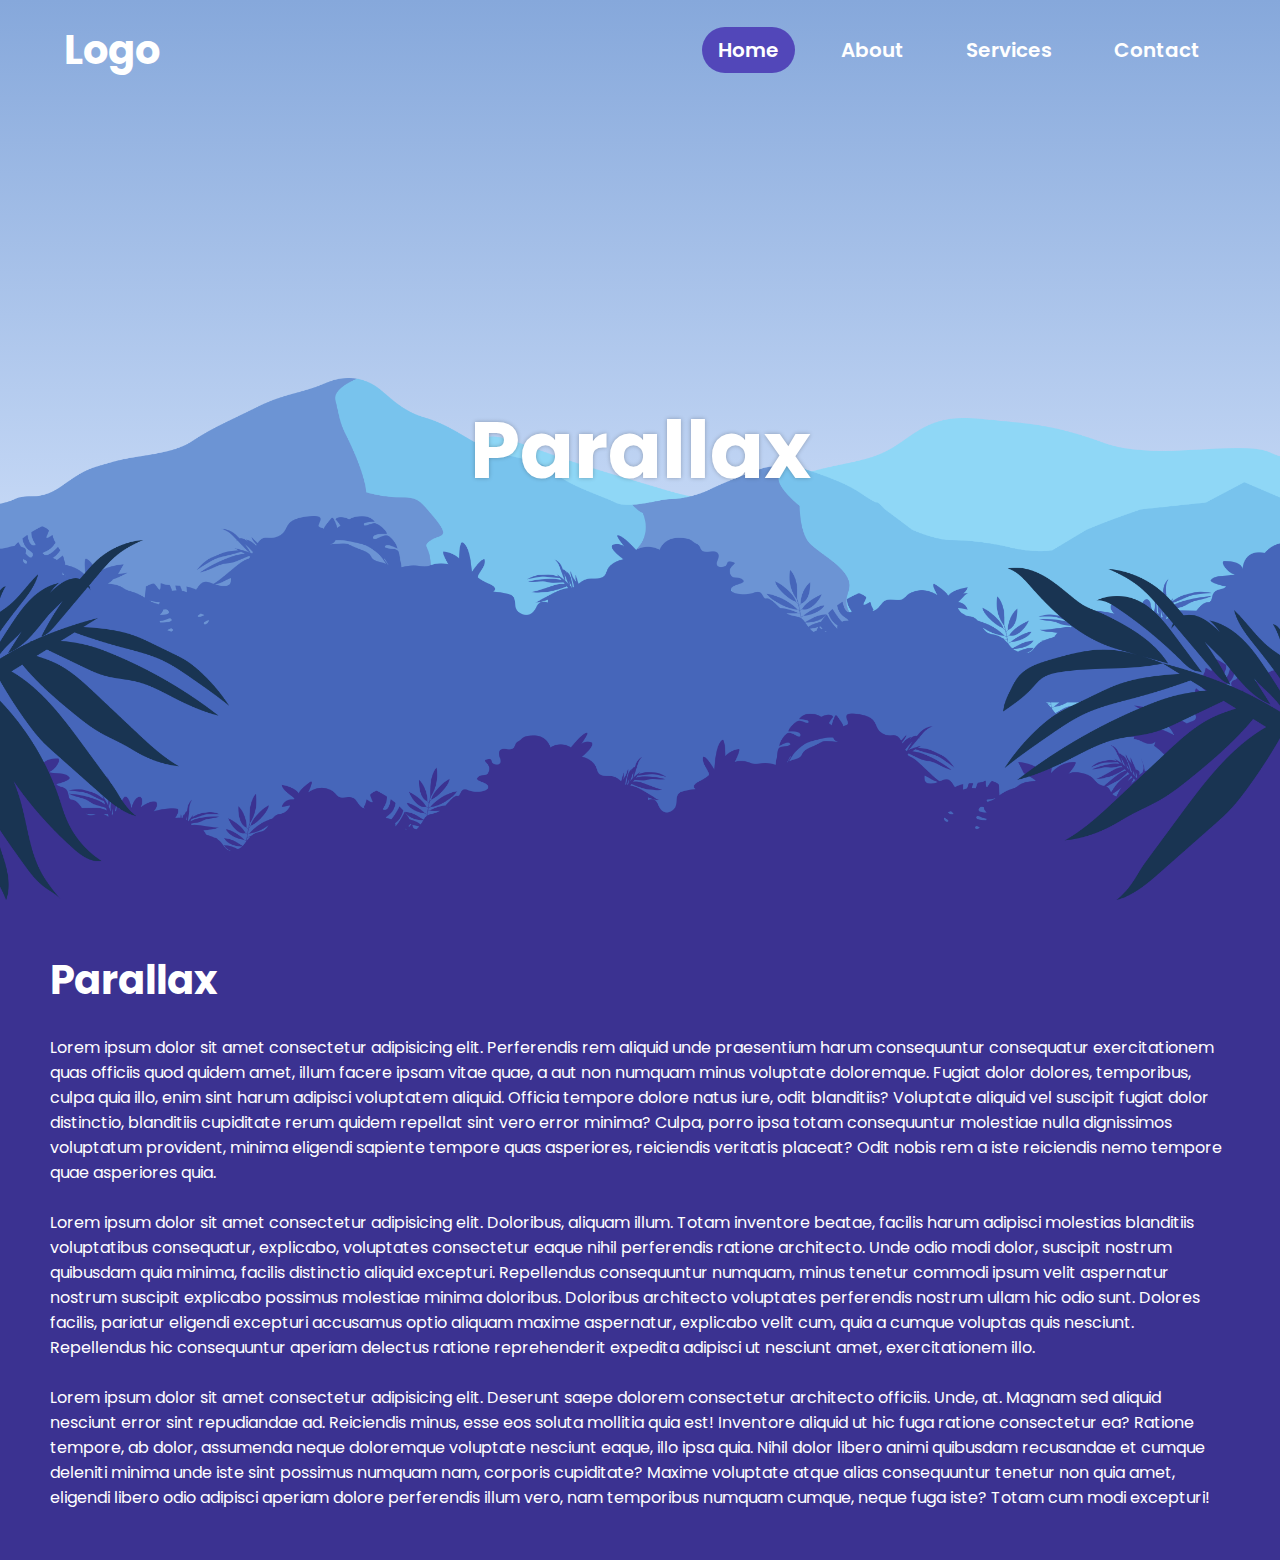
==== index.html @ cd71b23f "first commit" ====
<!DOCTYPE html>
<html lang="en">
<head>
    <meta charset="UTF-8">
    <meta name="viewport" content="width=device-width, initial-scale=1.0">
    <title>Parallax Website</title>
    <link rel="stylesheet" href="style.css">
</head>
<body>

    <header>
        <h1>Logo</h1>
        <nav>
            <a href="#" class="active">Home</a>
            <a href="#">About</a>
            <a href="#">Services</a>
            <a href="#">Contact</a>
        </nav>
    </header>

    <section class="home">
        <img src="assets/mount2.png" class="mount2">
        <img src="assets/mount1.png" class="mount1">
        <img src="assets/bush2.png" class="bush2">

        <h1 class="title">Parallax</h1>

        <img src="assets/bush1.png" class="bush1">
        <img src="assets/leaf2.png" class="leaf2">
        <img src="assets/leaf1.png" class="leaf1">
    </section>

    <section class="about">
        <h1>Parallax</h1>
        <br>
        <p>Lorem ipsum dolor sit amet consectetur adipisicing elit. Perferendis rem aliquid unde praesentium harum consequuntur consequatur exercitationem quas officiis quod quidem amet, illum facere ipsam vitae quae, a aut non numquam minus voluptate doloremque. Fugiat dolor dolores, temporibus, culpa quia illo, enim sint harum adipisci voluptatem aliquid. Officia tempore dolore natus iure, odit blanditiis? Voluptate aliquid vel suscipit fugiat dolor distinctio, blanditiis cupiditate rerum quidem repellat sint vero error minima? Culpa, porro ipsa totam consequuntur molestiae nulla dignissimos voluptatum provident, minima eligendi sapiente tempore quas asperiores, reiciendis veritatis placeat? Odit nobis rem a iste reiciendis nemo tempore quae asperiores quia.</p>
        <br>
        <p>Lorem ipsum dolor sit amet consectetur adipisicing elit. Doloribus, aliquam illum. Totam inventore beatae, facilis harum adipisci molestias blanditiis voluptatibus consequatur, explicabo, voluptates consectetur eaque nihil perferendis ratione architecto. Unde odio modi dolor, suscipit nostrum quibusdam quia minima, facilis distinctio aliquid excepturi. Repellendus consequuntur numquam, minus tenetur commodi ipsum velit aspernatur nostrum suscipit explicabo possimus molestiae minima doloribus. Doloribus architecto voluptates perferendis nostrum ullam hic odio sunt. Dolores facilis, pariatur eligendi excepturi accusamus optio aliquam maxime aspernatur, explicabo velit cum, quia a cumque voluptas quis nesciunt. Repellendus hic consequuntur aperiam delectus ratione reprehenderit expedita adipisci ut nesciunt amet, exercitationem illo.</p>
        <br>
        <p>Lorem ipsum dolor sit amet consectetur adipisicing elit. Deserunt saepe dolorem consectetur architecto officiis. Unde, at. Magnam sed aliquid nesciunt error sint repudiandae ad. Reiciendis minus, esse eos soluta mollitia quia est! Inventore aliquid ut hic fuga ratione consectetur ea? Ratione tempore, ab dolor, assumenda neque doloremque voluptate nesciunt eaque, illo ipsa quia. Nihil dolor libero animi quibusdam recusandae et cumque deleniti minima unde iste sint possimus numquam nam, corporis cupiditate? Maxime voluptate atque alias consequuntur tenetur non quia amet, eligendi libero odio adipisci aperiam dolore perferendis illum vero, nam temporibus numquam cumque, neque fuga iste? Totam cum modi excepturi!</p>
    </section>

    <script src="script.js"></script>

</body>
</html>
---- style.css ----
@import url('https://fonts.googleapis.com/css2?family=Poppins:wght@400;600;700&display=swap');

* {
    margin: 0;
    padding: 0;
    box-sizing: border-box;
    font-family: 'Poppins', sans-serif;
}

header {
    display: flex;
    justify-content: space-between;
    align-items: center;
    height: 100px;
    padding: 0 5%;
    position: absolute;
    width: 100%;
    z-index: 100;
}
header h1 {
    font-size: 40px;
    color: white;
}
header nav {
    display: flex;
    gap: 30px;
}
header nav a {
    text-decoration: none;
    font-size: 20px;
    font-weight: 600;
    padding: 8px 16px;
    border-radius: 99px;
    transition: 0.3s;
    color: white;
}
header nav a.active {
    background: #5247B9;
}
header nav a:hover {
    background: #5247B9;
}
header nav:hover > a:not(:hover) {
    background: none;
}

.home {
    display: flex;
    height: 100dvh;
    background: linear-gradient(to top, #D2E2FB 30%, #86A8DB);
    position: relative;
    overflow: hidden;
}

.home img {
    position: absolute;
    bottom: 0;
    width: 100%;
    pointer-events: none;
}

.home .title {
    position: absolute;
    top: 50%;
    left: 50%;
    transform: translate(-50%, -50%);
    color: white;
    font-size: 80px;
    text-shadow: 0px 0px 4px rgba(0, 0, 0, 0.25);
}

.about {
    padding: 50px;
    background: #3B3291;
    color: white;
    position: relative;
    z-index: 100;
}
.about h1 {
    font-size: 40px;
}
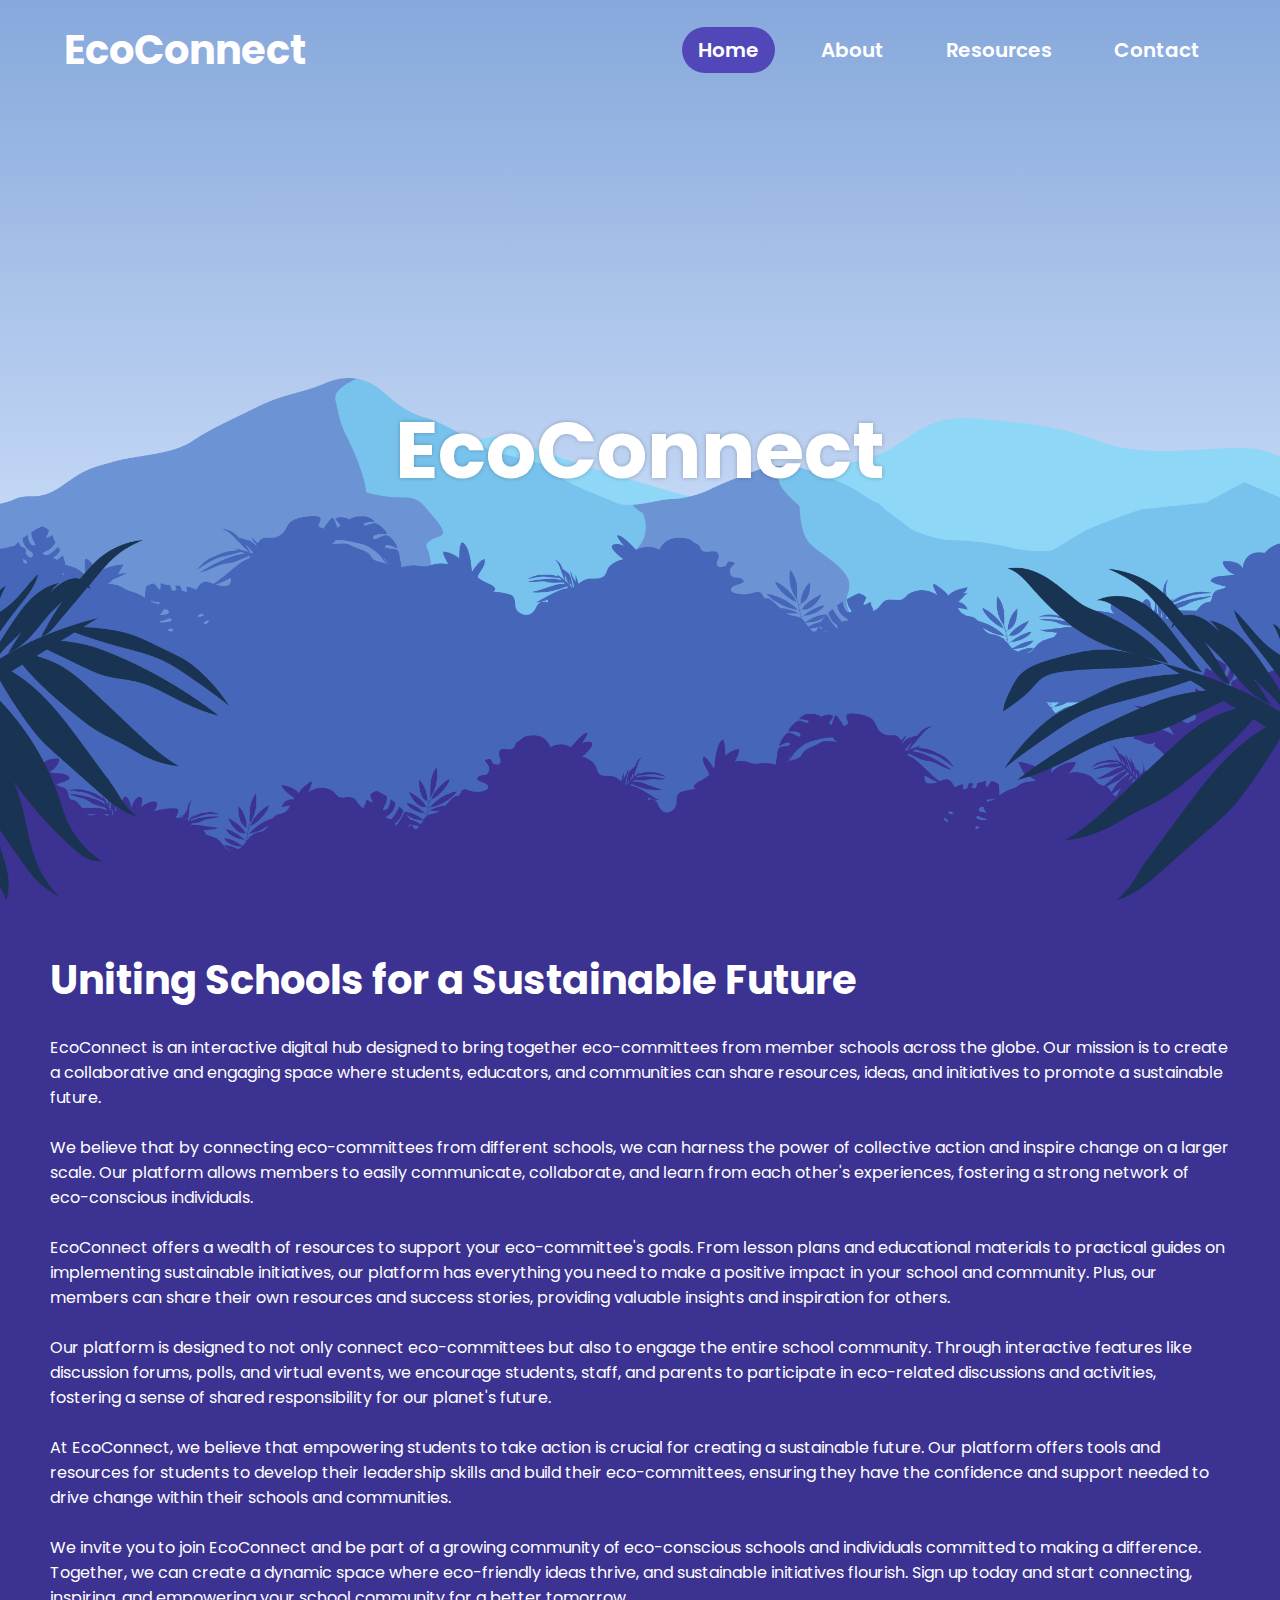
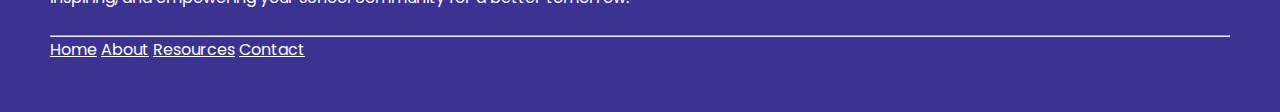
==== commit 64af4489: "fancy content" ====
--- a/index.html
+++ b/index.html
@@ -1,46 +1,99 @@
 <!DOCTYPE html>
 <html lang="en">
-<head>
-    <meta charset="UTF-8">
-    <meta name="viewport" content="width=device-width, initial-scale=1.0">
-    <title>Parallax Website</title>
-    <link rel="stylesheet" href="style.css">
-</head>
-<body>
-
+  <head>
+    <meta charset="UTF-8" />
+    <meta name="viewport" content="width=device-width, initial-scale=1.0" />
+    <title>Community Website</title>
+    <link rel="stylesheet" href="style.css" />
+  </head>
+  <body>
     <header>
-        <h1>Logo</h1>
-        <nav>
-            <a href="#" class="active">Home</a>
-            <a href="#">About</a>
-            <a href="#">Services</a>
-            <a href="#">Contact</a>
-        </nav>
+      <h1>EcoConnect</h1>
+      <nav>
+        <a href="index.html" class="active">Home</a>
+        <a href="about.html">About</a>
+        <a href="resources.html">Resources</a>
+        <a href="contact.html">Contact</a>
+      </nav>
     </header>
 
     <section class="home">
-        <img src="assets/mount2.png" class="mount2">
-        <img src="assets/mount1.png" class="mount1">
-        <img src="assets/bush2.png" class="bush2">
+      <img src="assets/mount2.png" class="mount2" />
+      <img src="assets/mount1.png" class="mount1" />
+      <img src="assets/bush2.png" class="bush2" />
 
-        <h1 class="title">Parallax</h1>
+      <h1 class="title">EcoConnect</h1>
 
-        <img src="assets/bush1.png" class="bush1">
-        <img src="assets/leaf2.png" class="leaf2">
-        <img src="assets/leaf1.png" class="leaf1">
+      <img src="assets/bush1.png" class="bush1" />
+      <img src="assets/leaf2.png" class="leaf2" />
+      <img src="assets/leaf1.png" class="leaf1" />
     </section>
 
     <section class="about">
-        <h1>Parallax</h1>
-        <br>
-        <p>Lorem ipsum dolor sit amet consectetur adipisicing elit. Perferendis rem aliquid unde praesentium harum consequuntur consequatur exercitationem quas officiis quod quidem amet, illum facere ipsam vitae quae, a aut non numquam minus voluptate doloremque. Fugiat dolor dolores, temporibus, culpa quia illo, enim sint harum adipisci voluptatem aliquid. Officia tempore dolore natus iure, odit blanditiis? Voluptate aliquid vel suscipit fugiat dolor distinctio, blanditiis cupiditate rerum quidem repellat sint vero error minima? Culpa, porro ipsa totam consequuntur molestiae nulla dignissimos voluptatum provident, minima eligendi sapiente tempore quas asperiores, reiciendis veritatis placeat? Odit nobis rem a iste reiciendis nemo tempore quae asperiores quia.</p>
-        <br>
-        <p>Lorem ipsum dolor sit amet consectetur adipisicing elit. Doloribus, aliquam illum. Totam inventore beatae, facilis harum adipisci molestias blanditiis voluptatibus consequatur, explicabo, voluptates consectetur eaque nihil perferendis ratione architecto. Unde odio modi dolor, suscipit nostrum quibusdam quia minima, facilis distinctio aliquid excepturi. Repellendus consequuntur numquam, minus tenetur commodi ipsum velit aspernatur nostrum suscipit explicabo possimus molestiae minima doloribus. Doloribus architecto voluptates perferendis nostrum ullam hic odio sunt. Dolores facilis, pariatur eligendi excepturi accusamus optio aliquam maxime aspernatur, explicabo velit cum, quia a cumque voluptas quis nesciunt. Repellendus hic consequuntur aperiam delectus ratione reprehenderit expedita adipisci ut nesciunt amet, exercitationem illo.</p>
-        <br>
-        <p>Lorem ipsum dolor sit amet consectetur adipisicing elit. Deserunt saepe dolorem consectetur architecto officiis. Unde, at. Magnam sed aliquid nesciunt error sint repudiandae ad. Reiciendis minus, esse eos soluta mollitia quia est! Inventore aliquid ut hic fuga ratione consectetur ea? Ratione tempore, ab dolor, assumenda neque doloremque voluptate nesciunt eaque, illo ipsa quia. Nihil dolor libero animi quibusdam recusandae et cumque deleniti minima unde iste sint possimus numquam nam, corporis cupiditate? Maxime voluptate atque alias consequuntur tenetur non quia amet, eligendi libero odio adipisci aperiam dolore perferendis illum vero, nam temporibus numquam cumque, neque fuga iste? Totam cum modi excepturi!</p>
+      <h1>Uniting Schools for a Sustainable Future</h1>
+      <br />
+      <p>
+        EcoConnect is an interactive digital hub designed to bring together
+        eco-committees from member schools across the globe. Our mission is to
+        create a collaborative and engaging space where students, educators, and
+        communities can share resources, ideas, and initiatives to promote a
+        sustainable future.
+      </p>
+      <br />
+      <p>
+        We believe that by connecting eco-committees from different schools, we
+        can harness the power of collective action and inspire change on a
+        larger scale. Our platform allows members to easily communicate,
+        collaborate, and learn from each other's experiences, fostering a strong
+        network of eco-conscious individuals.
+      </p>
+      <br />
+      <p>
+        EcoConnect offers a wealth of resources to support your eco-committee's
+        goals. From lesson plans and educational materials to practical guides
+        on implementing sustainable initiatives, our platform has everything you
+        need to make a positive impact in your school and community. Plus, our
+        members can share their own resources and success stories, providing
+        valuable insights and inspiration for others.
+      </p>
+      <br />
+      <p>
+        Our platform is designed to not only connect eco-committees but also to
+        engage the entire school community. Through interactive features like
+        discussion forums, polls, and virtual events, we encourage students,
+        staff, and parents to participate in eco-related discussions and
+        activities, fostering a sense of shared responsibility for our planet's
+        future.
+      </p>
+      <br />
+      <p>
+        At EcoConnect, we believe that empowering students to take action is
+        crucial for creating a sustainable future. Our platform offers tools and
+        resources for students to develop their leadership skills and build
+        their eco-committees, ensuring they have the confidence and support
+        needed to drive change within their schools and communities.
+      </p>
+      <br />
+      <p>
+        We invite you to join EcoConnect and be part of a growing community of
+        eco-conscious schools and individuals committed to making a difference.
+        Together, we can create a dynamic space where eco-friendly ideas thrive,
+        and sustainable initiatives flourish. Sign up today and start
+        connecting, inspiring, and empowering your school community for a better
+        tomorrow.
+      </p>
+      <br />
+      <hr />
+      <footer>
+        <nav>
+          <a href="index.html" class="active">Home</a>
+          <a href="about.html">About</a>
+          <a href="resources.html">Resources</a>
+          <a href="contact.html">Contact</a>
+        </nav>
+      </footer>
     </section>
 
     <script src="script.js"></script>
-
-</body>
-</html>+  </body>
+</html>
--- a/style.css
+++ b/style.css
@@ -1,81 +1,117 @@
-@import url('https://fonts.googleapis.com/css2?family=Poppins:wght@400;600;700&display=swap');
+@import url("https://fonts.googleapis.com/css2?family=Poppins:wght@400;600;700&display=swap");
 
 * {
-    margin: 0;
-    padding: 0;
-    box-sizing: border-box;
-    font-family: 'Poppins', sans-serif;
+  margin: 0;
+  padding: 0;
+  box-sizing: border-box;
+  font-family: "Poppins", sans-serif;
 }
 
 header {
-    display: flex;
-    justify-content: space-between;
-    align-items: center;
-    height: 100px;
-    padding: 0 5%;
-    position: absolute;
-    width: 100%;
-    z-index: 100;
+  display: flex;
+  justify-content: space-between;
+  align-items: center;
+  height: 100px;
+  padding: 0 5%;
+  position: absolute;
+  width: 100%;
+  z-index: 100;
 }
 header h1 {
-    font-size: 40px;
-    color: white;
+  font-size: 40px;
+  color: white;
 }
 header nav {
-    display: flex;
-    gap: 30px;
+  display: flex;
+  gap: 30px;
 }
 header nav a {
-    text-decoration: none;
-    font-size: 20px;
-    font-weight: 600;
-    padding: 8px 16px;
-    border-radius: 99px;
-    transition: 0.3s;
-    color: white;
+  text-decoration: none;
+  font-size: 20px;
+  font-weight: 600;
+  padding: 8px 16px;
+  border-radius: 99px;
+  transition: 0.3s;
+  color: white;
 }
 header nav a.active {
-    background: #5247B9;
+  background: #5247b9;
 }
 header nav a:hover {
-    background: #5247B9;
+  background: #5247b9;
 }
 header nav:hover > a:not(:hover) {
-    background: none;
+  background: none;
 }
 
 .home {
-    display: flex;
-    height: 100dvh;
-    background: linear-gradient(to top, #D2E2FB 30%, #86A8DB);
-    position: relative;
-    overflow: hidden;
+  display: flex;
+  height: 100dvh;
+  background: linear-gradient(to top, #d2e2fb 30%, #86a8db);
+  position: relative;
+  overflow: hidden;
 }
 
 .home img {
-    position: absolute;
-    bottom: 0;
-    width: 100%;
-    pointer-events: none;
+  position: absolute;
+  bottom: 0;
+  width: 100%;
+  pointer-events: none;
 }
 
 .home .title {
-    position: absolute;
-    top: 50%;
-    left: 50%;
-    transform: translate(-50%, -50%);
-    color: white;
-    font-size: 80px;
-    text-shadow: 0px 0px 4px rgba(0, 0, 0, 0.25);
+  position: absolute;
+  top: 50%;
+  left: 50%;
+  transform: translate(-50%, -50%);
+  color: white;
+  font-size: 80px;
+  text-shadow: 0px 0px 4px rgba(0, 0, 0, 0.25);
 }
 
 .about {
-    padding: 50px;
-    background: #3B3291;
-    color: white;
-    position: relative;
-    z-index: 100;
+  padding: 50px;
+  background: #3b3291;
+  color: white;
+  position: relative;
+  z-index: 100;
 }
 .about h1 {
-    font-size: 40px;
-}+  font-size: 40px;
+}
+
+.about a {
+  color: white;
+}
+
+.about a:hover {
+  color: lightgray;
+}
+
+/* .about a:visited {
+  color: yellow
+} */
+
+about footer {
+  padding: 0 5%;
+  color: white;
+}
+
+.social-media-icons {
+  list-style: none;
+  padding: 0;
+}
+
+.social-media-icons li {
+  display: inline-block;
+  margin-right: 10px;
+}
+
+.social-media-icons a {
+  text-decoration: none;
+  color: inherit;
+}
+
+.social-media-icons i {
+  margin-right: 5px;
+}
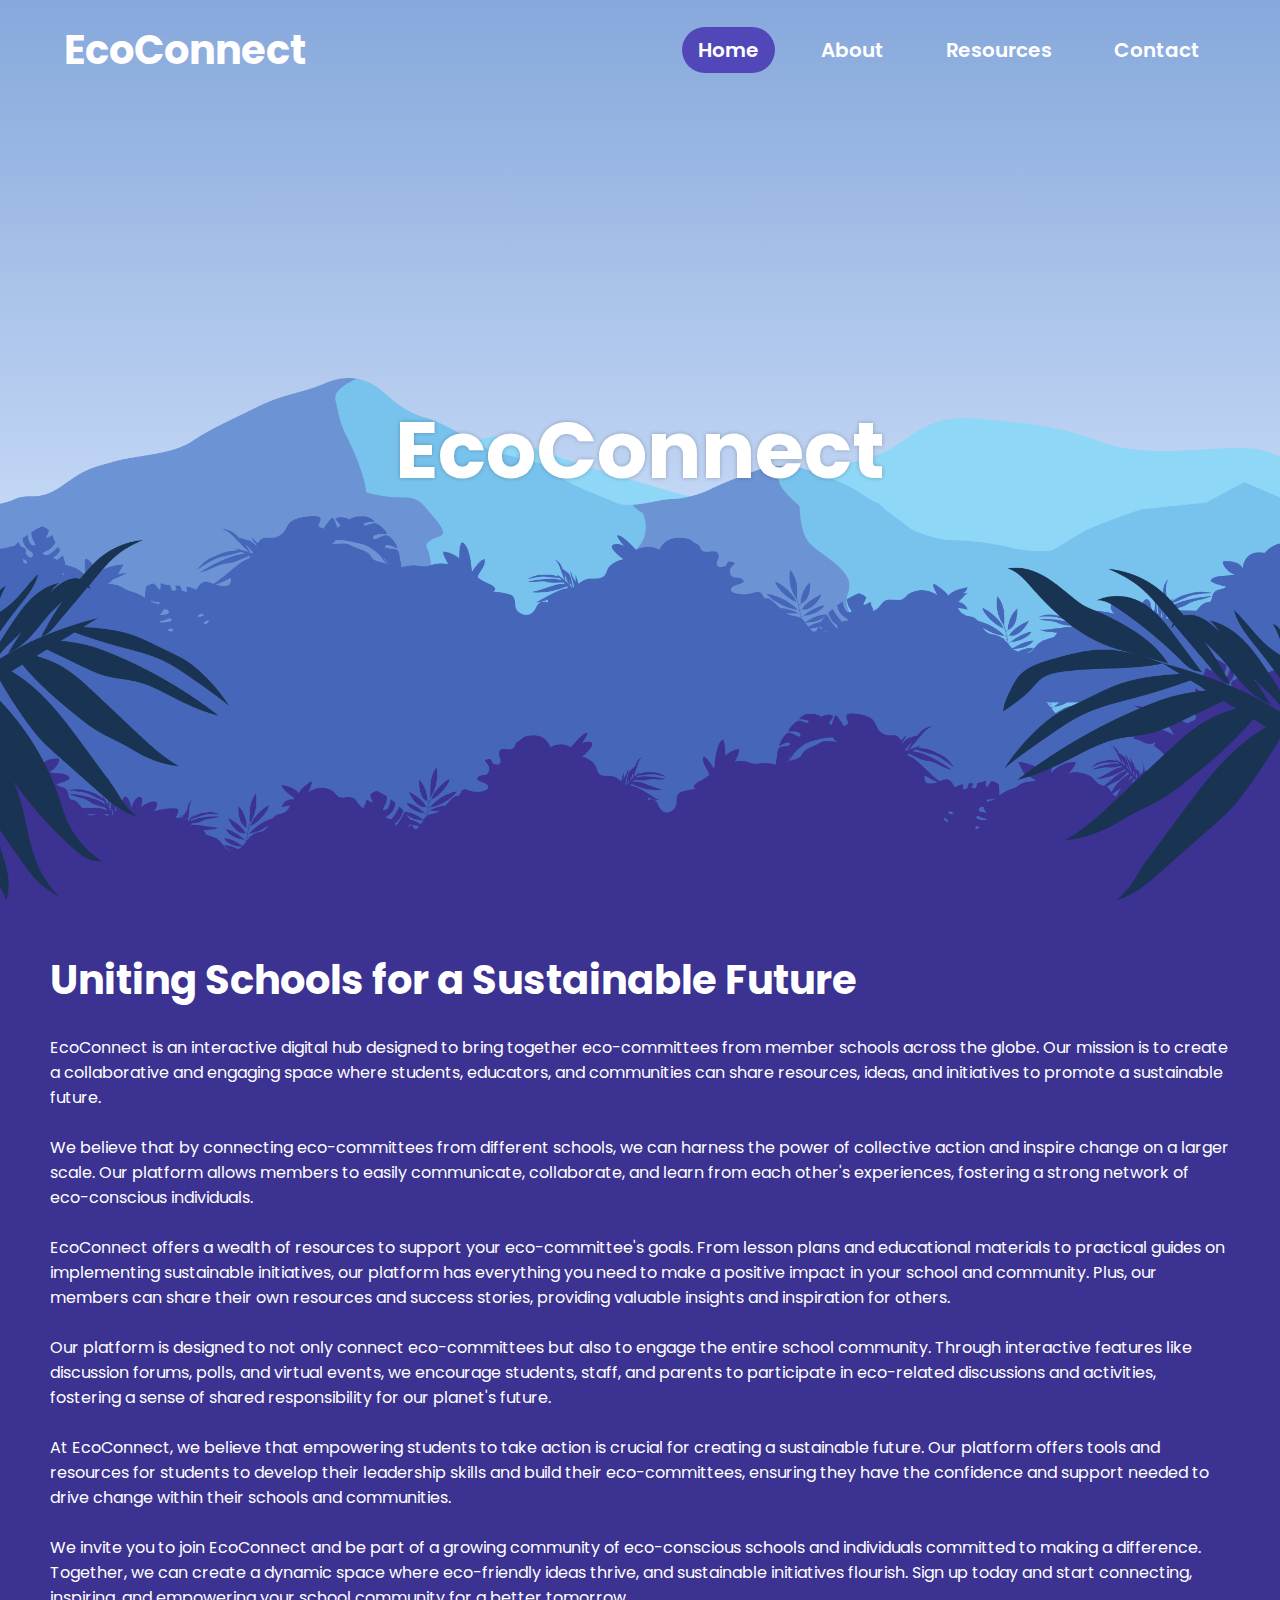
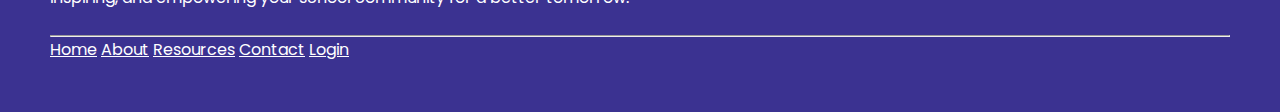
==== commit fc505cfe: "login page" ====
--- a/index.html
+++ b/index.html
@@ -90,6 +90,7 @@
           <a href="about.html">About</a>
           <a href="resources.html">Resources</a>
           <a href="contact.html">Contact</a>
+          <a href="/login/index.html">Login</a>
         </nav>
       </footer>
     </section>
--- a/style.css
+++ b/style.css
@@ -86,6 +86,7 @@
 
 .about a:hover {
   color: lightgray;
+  /* text-decoration: underline; */
 }
 
 /* .about a:visited {
@@ -95,6 +96,8 @@
 about footer {
   padding: 0 5%;
   color: white;
+  display: flex;
+  flex-basis: space-between;
 }
 
 .social-media-icons {
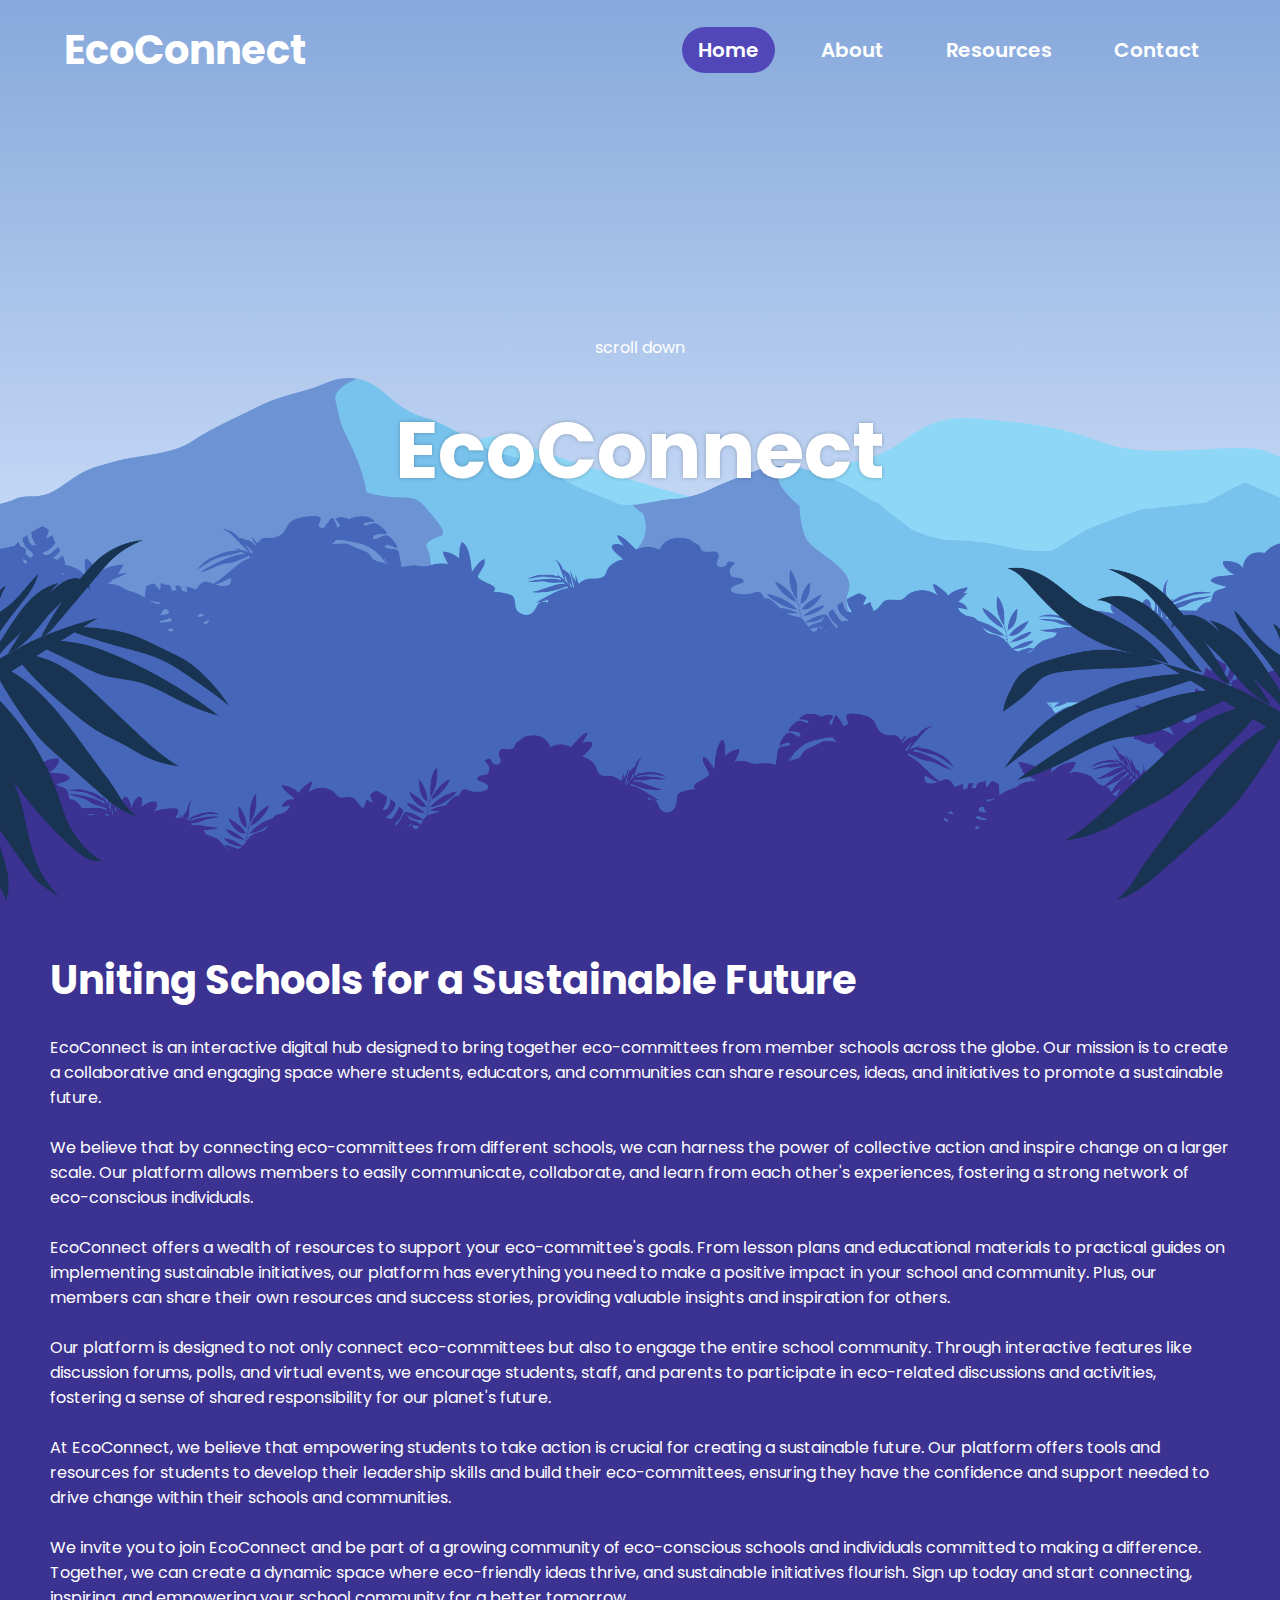
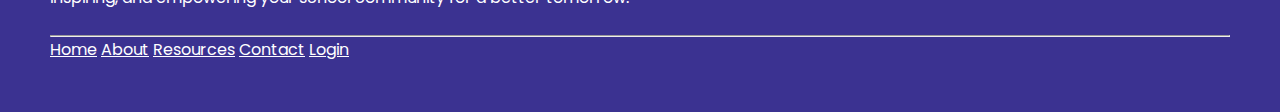
==== commit 580204bc: "add scroll down" ====
--- a/index.html
+++ b/index.html
@@ -17,12 +17,18 @@
       </nav>
     </header>
 
+    
     <section class="home">
-      <img src="assets/mount2.png" class="mount2" />
-      <img src="assets/mount1.png" class="mount1" />
-      <img src="assets/bush2.png" class="bush2" />
-
-      <h1 class="title">EcoConnect</h1>
+        <img src="assets/mount2.png" class="mount2" />
+        <img src="assets/mount1.png" class="mount1" />
+        <img src="assets/bush2.png" class="bush2" />
+        
+        <h1 class="title">EcoConnect</h1>
+        
+        <div class="scroll-down">
+            <p>scroll down</p>
+            <i class="fas fa-angle-double-down"></i>
+        </div>
 
       <img src="assets/bush1.png" class="bush1" />
       <img src="assets/leaf2.png" class="leaf2" />
@@ -90,7 +96,7 @@
           <a href="about.html">About</a>
           <a href="resources.html">Resources</a>
           <a href="contact.html">Contact</a>
-          <a href="/login/index.html">Login</a>
+          <a href="/login/login.html">Login</a>
         </nav>
       </footer>
     </section>
--- a/style.css
+++ b/style.css
@@ -118,3 +118,28 @@
 .social-media-icons i {
   margin-right: 5px;
 }
+
+.scroll-down {
+  border: 2px;
+  position: absolute;
+  bottom: 60%;
+  left: 50%;
+  color: white;
+  transform: translateX(-50%);
+  animation: scroll-down-animation 2s infinite;
+}
+
+@keyframes scroll-down-animation {
+  0% {
+    transform: translateX(-50%) translateY(0);
+    opacity: 1;
+  }
+  50% {
+    transform: translateX(-50%) translateY(15px);
+    opacity: 0;
+  }
+  100% {
+    transform: translateX(-50%) translateY(0);
+    opacity: 1;
+  }
+}
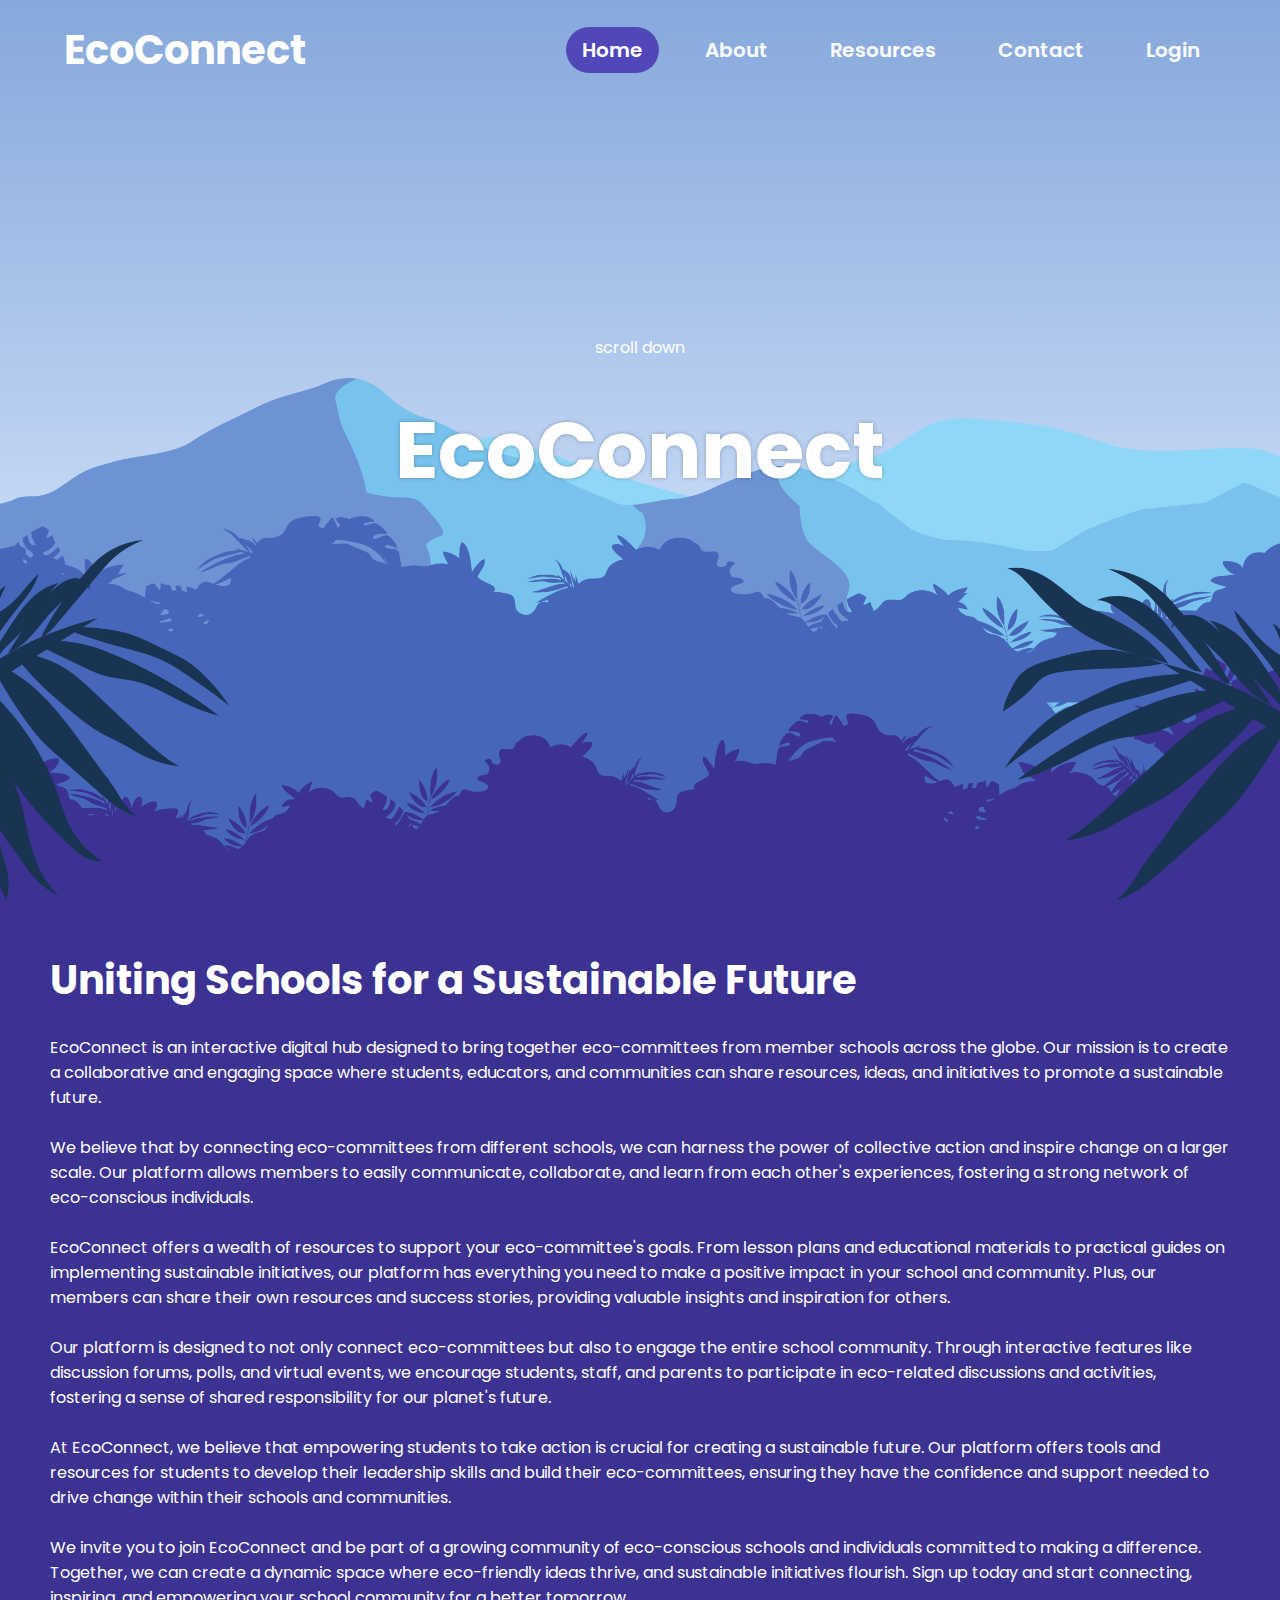
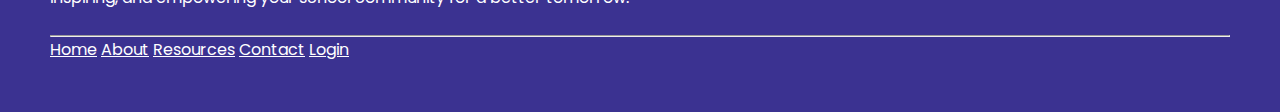
==== commit 7c574140: "add meta description" ====
--- a/index.html
+++ b/index.html
@@ -3,6 +3,9 @@
   <head>
     <meta charset="UTF-8" />
     <meta name="viewport" content="width=device-width, initial-scale=1.0" />
+    <meta name="description" content="Author: A.N. Author,
+    Illustrator: P. Picture, Category: Books, Price: $17.99,
+    Length: 784 pages">
     <title>Community Website</title>
     <link rel="stylesheet" href="style.css" />
   </head>
@@ -14,6 +17,7 @@
         <a href="about.html">About</a>
         <a href="resources.html">Resources</a>
         <a href="contact.html">Contact</a>
+        <a href="./login/login.html">Login</a>
       </nav>
     </header>
 
@@ -96,7 +100,7 @@
           <a href="about.html">About</a>
           <a href="resources.html">Resources</a>
           <a href="contact.html">Contact</a>
-          <a href="/login/login.html">Login</a>
+          <a href="./login/login.html">Login</a>
         </nav>
       </footer>
     </section>
